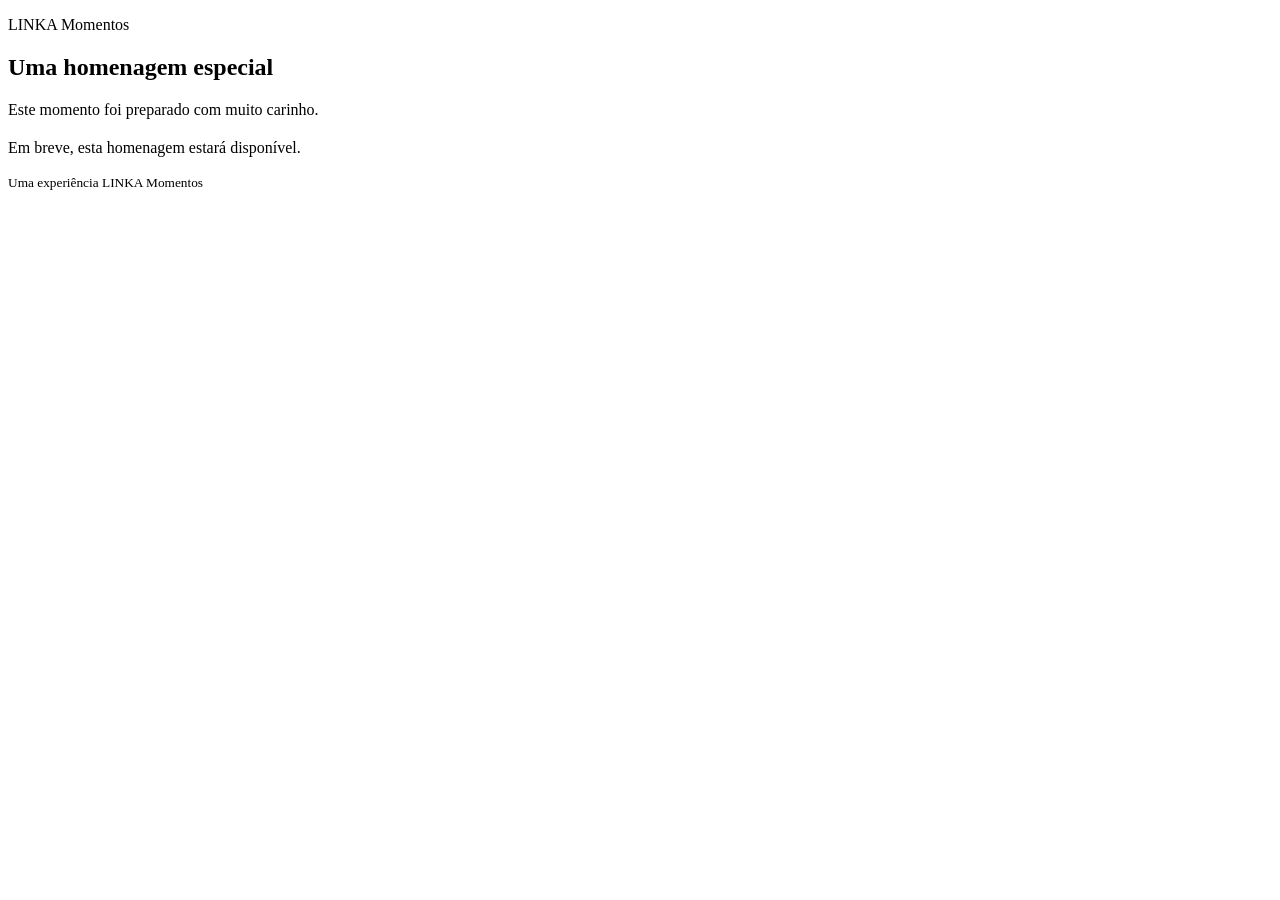
==== index.html @ e81083af "Create index.html" ====
<!DOCTYPE html>
<html lang="pt-BR">

<head>

    <meta charset="UTF-8">

    <meta
        name="viewport"
        content="width=device-width, initial-scale=1.0">

    <title>LINKA Momentos</title>

    <meta
        name="description"
        content="Uma homenagem especial criada com carinho.">

</head>

<body>

    <main>

        <section>

            <p>
                LINKA Momentos
            </p>

            <h1 id="titulo">
                Uma homenagem especial
            </h1>

            <p id="subtitulo">
                Este momento foi preparado com muito carinho.
            </p>

        </section>

        <section>

            <img
                id="fotoCapa"
                src=""
                alt="Foto principal da homenagem"
                hidden>

        </section>

        <section>

            <h2 id="homenageado"></h2>

            <p id="mensagem">
                Em breve, esta homenagem estará disponível.
            </p>

        </section>

        <section id="secaoVideo" hidden>

            <h2>
                Vídeo especial
            </h2>

            <video
                id="videoHomenagem"
                controls
                playsinline
                preload="metadata">

                Seu navegador não suporta reprodução de vídeo.

            </video>

        </section>

        <section id="secaoGaleria" hidden>

            <h2>
                Nossos momentos
            </h2>

            <div id="galeria"></div>

        </section>

        <footer>

            <p id="assinatura"></p>

            <small>
                Uma experiência LINKA Momentos
            </small>

        </footer>

    </main>

</body>

</html>
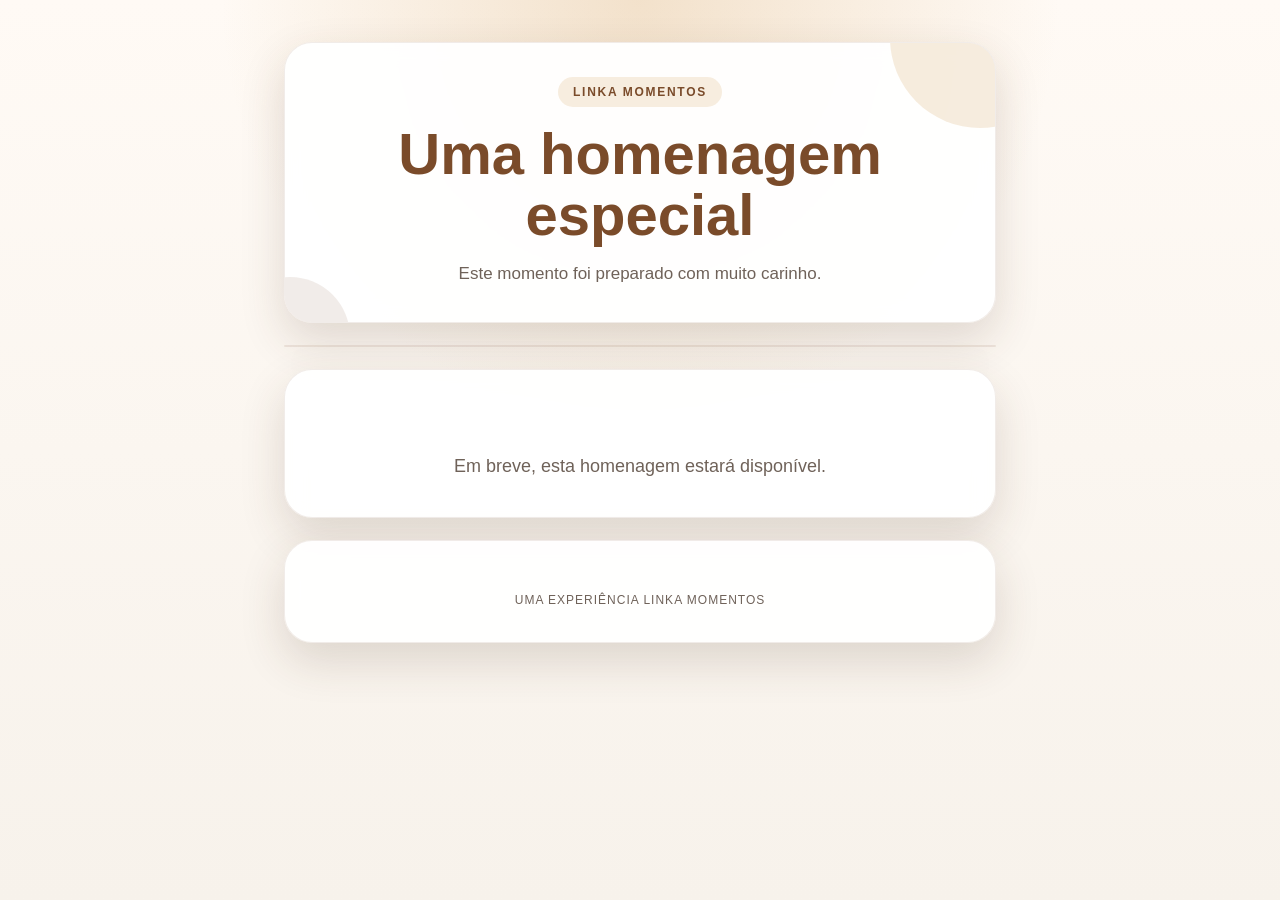
==== commit 8d2c0d49: "Update index.html" ====
--- a/index.html
+++ b/index.html
@@ -14,6 +14,10 @@
     <meta
         name="description"
         content="Uma homenagem especial criada com carinho.">
+
+    <link
+    rel="stylesheet"
+    href="assets/css/style.css">
 
 </head>
 
--- a/assets/css/style.css
+++ b/assets/css/style.css
@@ -0,0 +1,621 @@
+/* ===================================================
+   LINKA MOMENTOS
+   Estilo principal da página pública
+=================================================== */
+
+
+/* ===================================================
+   CONFIGURAÇÕES GERAIS
+=================================================== */
+
+:root {
+
+    --cor-principal: #7a4b2a;
+    --cor-secundaria: #d6a86a;
+    --cor-fundo: #f7f2eb;
+    --cor-card: rgba(255, 255, 255, 0.94);
+    --cor-texto: #2b211b;
+    --cor-texto-suave: #6f6259;
+    --cor-clara: #ffffff;
+
+    --sombra-suave:
+        0 18px 45px rgba(73, 47, 30, 0.16);
+
+    --raio-grande: 28px;
+    --raio-medio: 20px;
+    --raio-pequeno: 14px;
+}
+
+
+* {
+
+    margin: 0;
+    padding: 0;
+    box-sizing: border-box;
+}
+
+
+html {
+
+    scroll-behavior: smooth;
+}
+
+
+body {
+
+    min-height: 100vh;
+
+    font-family:
+        Arial,
+        Helvetica,
+        sans-serif;
+
+    color: var(--cor-texto);
+
+    background:
+        radial-gradient(
+            circle at top,
+            rgba(214, 168, 106, 0.30),
+            transparent 38%
+        ),
+        linear-gradient(
+            180deg,
+            #fffaf5 0%,
+            var(--cor-fundo) 100%
+        );
+
+    overflow-x: hidden;
+}
+
+
+/* ===================================================
+   CONTEÚDO PRINCIPAL
+=================================================== */
+
+main {
+
+    width: min(100%, 760px);
+
+    margin: 0 auto;
+
+    padding:
+        28px
+        18px
+        42px;
+}
+
+
+/* ===================================================
+   SEÇÕES
+=================================================== */
+
+section,
+footer {
+
+    width: 100%;
+
+    margin-bottom: 22px;
+
+    padding: 26px;
+
+    background: var(--cor-card);
+
+    border:
+        1px solid
+        rgba(122, 75, 42, 0.10);
+
+    border-radius: var(--raio-grande);
+
+    box-shadow: var(--sombra-suave);
+
+    backdrop-filter: blur(10px);
+
+    -webkit-backdrop-filter: blur(10px);
+}
+
+
+/* ===================================================
+   ABERTURA
+=================================================== */
+
+main section:first-child {
+
+    padding-top: 34px;
+
+    text-align: center;
+
+    position: relative;
+
+    overflow: hidden;
+}
+
+
+main section:first-child::before {
+
+    content: "";
+
+    position: absolute;
+
+    width: 180px;
+    height: 180px;
+
+    top: -95px;
+    right: -75px;
+
+    border-radius: 50%;
+
+    background:
+        rgba(214, 168, 106, 0.22);
+}
+
+
+main section:first-child::after {
+
+    content: "";
+
+    position: absolute;
+
+    width: 120px;
+    height: 120px;
+
+    bottom: -75px;
+    left: -55px;
+
+    border-radius: 50%;
+
+    background:
+        rgba(122, 75, 42, 0.10);
+}
+
+
+main section:first-child > * {
+
+    position: relative;
+
+    z-index: 1;
+}
+
+
+main section:first-child > p:first-child {
+
+    display: inline-block;
+
+    margin-bottom: 16px;
+
+    padding:
+        8px
+        15px;
+
+    font-size: 12px;
+    font-weight: 700;
+
+    letter-spacing: 1.7px;
+
+    text-transform: uppercase;
+
+    color: var(--cor-principal);
+
+    background:
+        rgba(214, 168, 106, 0.20);
+
+    border-radius: 999px;
+}
+
+
+#titulo {
+
+    max-width: 620px;
+
+    margin: 0 auto 14px;
+
+    font-size: clamp(
+        34px,
+        8vw,
+        58px
+    );
+
+    line-height: 1.06;
+
+    color: var(--cor-principal);
+}
+
+
+#subtitulo {
+
+    max-width: 560px;
+
+    margin: 0 auto;
+
+    font-size: 17px;
+
+    line-height: 1.65;
+
+    color: var(--cor-texto-suave);
+}
+
+
+/* ===================================================
+   FOTO DE CAPA
+=================================================== */
+
+main section:nth-child(2) {
+
+    padding: 0;
+
+    overflow: hidden;
+
+    background:
+        linear-gradient(
+            135deg,
+            rgba(122, 75, 42, 0.14),
+            rgba(214, 168, 106, 0.14)
+        );
+}
+
+
+#fotoCapa {
+
+    display: block;
+
+    width: 100%;
+
+    max-height: 620px;
+
+    object-fit: cover;
+}
+
+
+#fotoCapa[hidden] {
+
+    display: none;
+}
+
+
+/* ===================================================
+   MENSAGEM
+=================================================== */
+
+main section:nth-child(3) {
+
+    text-align: center;
+}
+
+
+#homenageado {
+
+    margin-bottom: 14px;
+
+    font-size: clamp(
+        27px,
+        6vw,
+        42px
+    );
+
+    color: var(--cor-principal);
+}
+
+
+#mensagem {
+
+    max-width: 620px;
+
+    margin: 0 auto;
+
+    white-space: pre-line;
+
+    font-size: 18px;
+
+    line-height: 1.8;
+
+    color: var(--cor-texto-suave);
+}
+
+
+/* ===================================================
+   TÍTULOS DAS SEÇÕES
+=================================================== */
+
+section h2 {
+
+    margin-bottom: 18px;
+
+    text-align: center;
+
+    font-size: 27px;
+
+    color: var(--cor-principal);
+}
+
+
+/* ===================================================
+   VÍDEO
+=================================================== */
+
+#videoHomenagem {
+
+    display: block;
+
+    width: 100%;
+
+    max-height: 560px;
+
+    background: #000000;
+
+    border-radius: var(--raio-medio);
+
+    box-shadow:
+        0 14px 30px rgba(0, 0, 0, 0.18);
+}
+
+
+/* ===================================================
+   GALERIA
+=================================================== */
+
+#galeria {
+
+    display: grid;
+
+    grid-template-columns:
+        repeat(
+            2,
+            minmax(0, 1fr)
+        );
+
+    gap: 12px;
+}
+
+
+#galeria img {
+
+    display: block;
+
+    width: 100%;
+
+    aspect-ratio: 1 / 1;
+
+    object-fit: cover;
+
+    border-radius: var(--raio-pequeno);
+
+    box-shadow:
+        0 8px 20px
+        rgba(70, 45, 30, 0.14);
+
+    transition:
+        transform 0.25s ease,
+        box-shadow 0.25s ease;
+}
+
+
+#galeria img:hover {
+
+    transform:
+        translateY(-3px)
+        scale(1.01);
+
+    box-shadow:
+        0 14px 28px
+        rgba(70, 45, 30, 0.20);
+}
+
+
+/* ===================================================
+   RODAPÉ
+=================================================== */
+
+footer {
+
+    margin-bottom: 0;
+
+    text-align: center;
+}
+
+
+#assinatura {
+
+    margin-bottom: 15px;
+
+    white-space: pre-line;
+
+    font-size: 19px;
+    font-weight: 700;
+
+    line-height: 1.6;
+
+    color: var(--cor-principal);
+}
+
+
+footer small {
+
+    font-size: 12px;
+
+    letter-spacing: 1px;
+
+    text-transform: uppercase;
+
+    color: var(--cor-texto-suave);
+}
+
+
+/* ===================================================
+   ELEMENTOS OCULTOS
+=================================================== */
+
+[hidden] {
+
+    display: none !important;
+}
+
+
+/* ===================================================
+   ANIMAÇÃO DE ENTRADA
+=================================================== */
+
+section,
+footer {
+
+    animation:
+        aparecer
+        0.7s
+        ease
+        both;
+}
+
+
+section:nth-child(2) {
+
+    animation-delay: 0.08s;
+}
+
+
+section:nth-child(3) {
+
+    animation-delay: 0.16s;
+}
+
+
+section:nth-child(4) {
+
+    animation-delay: 0.24s;
+}
+
+
+section:nth-child(5) {
+
+    animation-delay: 0.32s;
+}
+
+
+footer {
+
+    animation-delay: 0.40s;
+}
+
+
+@keyframes aparecer {
+
+    from {
+
+        opacity: 0;
+
+        transform:
+            translateY(18px);
+    }
+
+    to {
+
+        opacity: 1;
+
+        transform:
+            translateY(0);
+    }
+}
+
+
+/* ===================================================
+   RESPONSIVIDADE
+=================================================== */
+
+@media (min-width: 640px) {
+
+    main {
+
+        padding:
+            42px
+            24px
+            56px;
+    }
+
+
+    section,
+    footer {
+
+        padding: 34px;
+    }
+
+
+    #galeria {
+
+        grid-template-columns:
+            repeat(
+                3,
+                minmax(0, 1fr)
+            );
+
+        gap: 15px;
+    }
+}
+
+
+@media (max-width: 420px) {
+
+    main {
+
+        padding:
+            16px
+            12px
+            30px;
+    }
+
+
+    section,
+    footer {
+
+        margin-bottom: 16px;
+
+        padding: 21px;
+
+        border-radius: 22px;
+    }
+
+
+    #titulo {
+
+        font-size: 36px;
+    }
+
+
+    #subtitulo {
+
+        font-size: 15px;
+    }
+
+
+    #mensagem {
+
+        font-size: 16px;
+    }
+}
+
+
+/* ===================================================
+   ACESSIBILIDADE
+=================================================== */
+
+@media (
+    prefers-reduced-motion:
+    reduce
+) {
+
+    html {
+
+        scroll-behavior: auto;
+    }
+
+
+    *,
+    *::before,
+    *::after {
+
+        animation-duration:
+            0.01ms !important;
+
+        animation-iteration-count:
+            1 !important;
+
+        transition-duration:
+            0.01ms !important;
+    }
+}
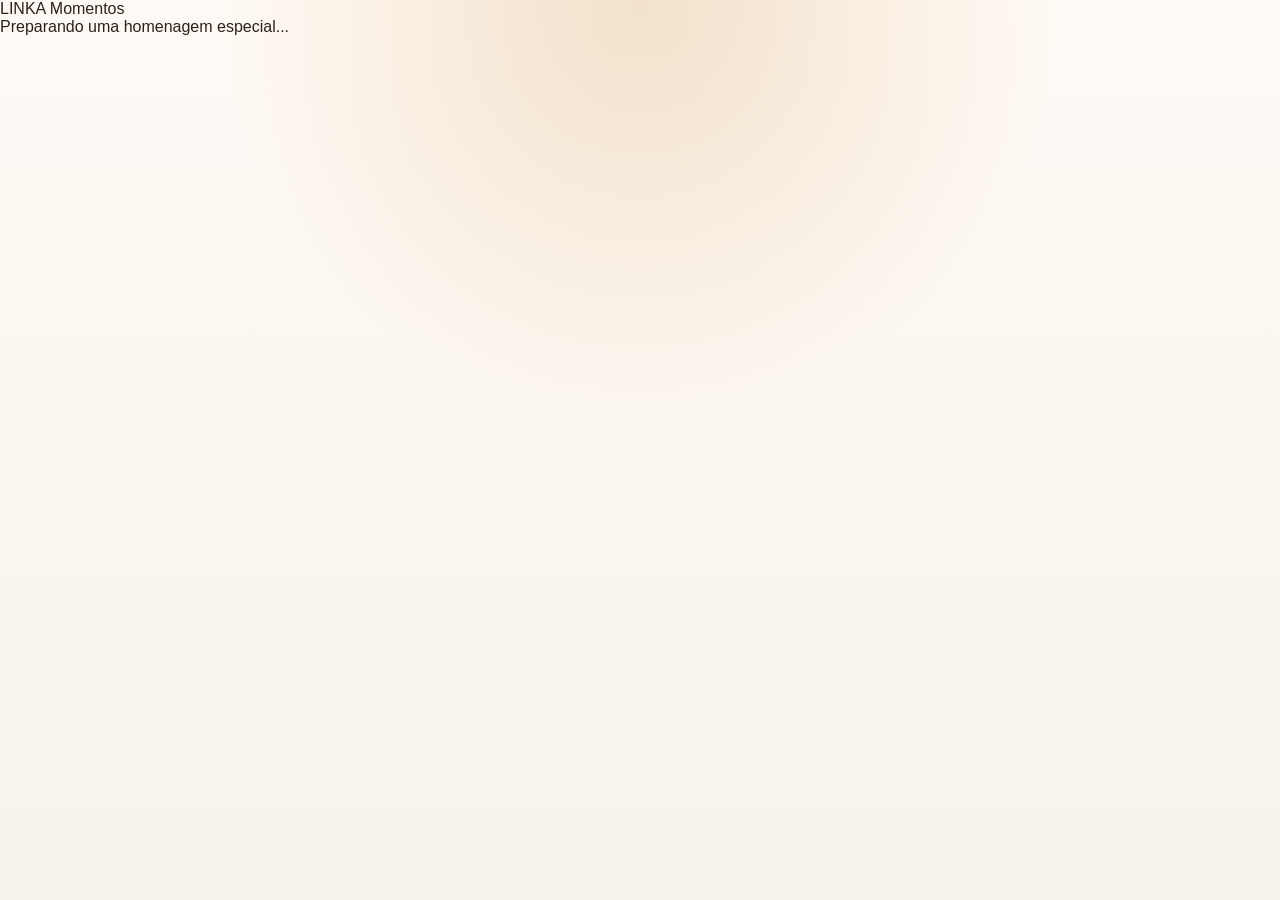
==== commit 3617ddc4: "Update index.html" ====
--- a/index.html
+++ b/index.html
@@ -7,7 +7,7 @@
 
     <meta
         name="viewport"
-        content="width=device-width, initial-scale=1.0">
+        content="width=device-width, initial-scale=1, viewport-fit=cover">
 
     <title>LINKA Momentos</title>
 
@@ -15,91 +15,552 @@
         name="description"
         content="Uma homenagem especial criada com carinho.">
 
+    <meta
+        name="theme-color"
+        content="#7a4b2a">
+
+    <meta
+        name="robots"
+        content="noindex, nofollow">
+
     <link
-    rel="stylesheet"
-    href="assets/css/style.css">
+        rel="preconnect"
+        href="https://fonts.googleapis.com">
+
+    <link
+        rel="preconnect"
+        href="https://fonts.gstatic.com"
+        crossorigin>
+
+    <link
+        href="https://fonts.googleapis.com/css2?family=DM+Sans:wght@400;500;600;700&family=Playfair+Display:wght@600;700&display=swap"
+        rel="stylesheet">
+
+    <link
+        rel="stylesheet"
+        href="assets/css/style.css">
 
 </head>
 
 <body>
 
-    <main>
-
-        <section>
+    <!-- ===================================================
+         EFEITOS DECORATIVOS
+    ==================================================== -->
+
+    <div
+        id="camadaEfeitos"
+        class="camada-efeitos"
+        aria-hidden="true">
+    </div>
+
+
+    <!-- ===================================================
+         TELA DE ABERTURA
+    ==================================================== -->
+
+    <div
+        id="telaAbertura"
+        class="tela-abertura">
+
+        <div class="abertura-conteudo">
+
+            <div
+                class="marca-abertura"
+                aria-label="LINKA Momentos">
+
+                <span class="marca-linka">
+                    LINKA
+                </span>
+
+                <span class="marca-momentos">
+                    Momentos
+                </span>
+
+            </div>
+
+            <div
+                class="abertura-simbolo"
+                aria-hidden="true">
+
+                <span></span>
+                <span></span>
+                <span></span>
+
+            </div>
+
+            <p id="textoAbertura">
+                Preparando uma homenagem especial...
+            </p>
+
+            <div
+                class="carregamento"
+                aria-label="Carregando">
+
+                <span></span>
+                <span></span>
+                <span></span>
+
+            </div>
+
+        </div>
+
+    </div>
+
+
+    <!-- ===================================================
+         ESTADO DE CARREGAMENTO
+    ==================================================== -->
+
+    <div
+        id="estadoCarregamento"
+        class="estado-sistema"
+        hidden>
+
+        <div class="estado-card">
+
+            <div class="spinner"></div>
+
+            <h1>
+                Carregando homenagem
+            </h1>
 
             <p>
-                LINKA Momentos
+                Aguarde só um instante.
             </p>
 
-            <h1 id="titulo">
-                Uma homenagem especial
+        </div>
+
+    </div>
+
+
+    <!-- ===================================================
+         ESTADO DE ERRO
+    ==================================================== -->
+
+    <div
+        id="estadoErro"
+        class="estado-sistema"
+        hidden>
+
+        <div class="estado-card">
+
+            <div
+                class="estado-icone"
+                aria-hidden="true">
+                ♡
+            </div>
+
+            <h1 id="tituloErro">
+                Homenagem não encontrada
             </h1>
 
-            <p id="subtitulo">
-                Este momento foi preparado com muito carinho.
+            <p id="mensagemErro">
+                Verifique se o endereço foi digitado corretamente.
             </p>
 
-        </section>
-
-        <section>
+            <button
+                id="btnTentarNovamente"
+                class="botao-principal"
+                type="button">
+
+                Tentar novamente
+
+            </button>
+
+        </div>
+
+    </div>
+
+
+    <!-- ===================================================
+         PÁGINA PÚBLICA
+    ==================================================== -->
+
+    <main
+        id="paginaHomenagem"
+        class="pagina-homenagem"
+        hidden>
+
+
+        <!-- ===================================================
+             APRESENTAÇÃO
+        ==================================================== -->
+
+        <header class="hero">
+
+            <div class="hero-fundo">
+
+                <img
+                    id="fotoCapa"
+                    src=""
+                    alt="Foto principal da homenagem"
+                    hidden>
+
+                <div class="hero-sobreposicao"></div>
+
+            </div>
+
+            <div class="hero-conteudo">
+
+                <div class="marca-publica">
+
+                    <span class="marca-linka">
+                        LINKA
+                    </span>
+
+                    <span class="marca-momentos">
+                        Momentos
+                    </span>
+
+                </div>
+
+                <p
+                    id="categoriaHomenagem"
+                    class="categoria-homenagem">
+                </p>
+
+                <h1 id="titulo">
+                    Uma homenagem especial
+                </h1>
+
+                <p
+                    id="subtitulo"
+                    class="subtitulo">
+                </p>
+
+                <button
+                    id="btnIniciarExperiencia"
+                    class="botao-iniciar"
+                    type="button"
+                    hidden>
+
+                    <span
+                        class="botao-icone"
+                        aria-hidden="true">
+                        ▶
+                    </span>
+
+                    <span id="textoBotaoIniciar">
+                        Abrir homenagem
+                    </span>
+
+                </button>
+
+                <div
+                    class="indicador-rolagem"
+                    aria-hidden="true">
+
+                    <span></span>
+
+                </div>
+
+            </div>
+
+        </header>
+
+
+        <!-- ===================================================
+             CONTEÚDO DA HOMENAGEM
+        ==================================================== -->
+
+        <div
+            id="conteudoHomenagem"
+            class="conteudo-homenagem">
+
+
+            <!-- ===================================================
+                 HOMENAGEADO E MENSAGEM
+            ==================================================== -->
+
+            <section
+                id="secaoMensagem"
+                class="secao secao-mensagem">
+
+                <div class="ornamento-titulo">
+                    <span></span>
+                    <i aria-hidden="true">♡</i>
+                    <span></span>
+                </div>
+
+                <p
+                    id="chamadaHomenageado"
+                    class="chamada-secao">
+                    Esta homenagem é para
+                </p>
+
+                <h2 id="homenageado"></h2>
+
+                <div class="mensagem-card">
+
+                    <span
+                        class="aspas aspas-inicio"
+                        aria-hidden="true">
+                        “
+                    </span>
+
+                    <p id="mensagem"></p>
+
+                    <span
+                        class="aspas aspas-final"
+                        aria-hidden="true">
+                        ”
+                    </span>
+
+                </div>
+
+            </section>
+
+
+            <!-- ===================================================
+                 VÍDEOS
+            ==================================================== -->
+
+            <section
+                id="secaoVideos"
+                class="secao secao-videos"
+                hidden>
+
+                <div class="cabecalho-secao">
+
+                    <p
+                        id="subtituloVideos"
+                        class="chamada-secao">
+                        Aperte o play
+                    </p>
+
+                    <h2 id="tituloVideos">
+                        Uma mensagem em vídeo
+                    </h2>
+
+                    <p
+                        id="descricaoVideos"
+                        class="descricao-secao">
+                    </p>
+
+                </div>
+
+                <div
+                    id="listaVideos"
+                    class="lista-videos">
+                </div>
+
+            </section>
+
+
+            <!-- ===================================================
+                 GALERIA DE FOTOS
+            ==================================================== -->
+
+            <section
+                id="secaoGaleria"
+                class="secao secao-galeria"
+                hidden>
+
+                <div class="cabecalho-secao">
+
+                    <p
+                        id="subtituloGaleria"
+                        class="chamada-secao">
+                        Memórias especiais
+                    </p>
+
+                    <h2 id="tituloGaleria">
+                        Nossos momentos
+                    </h2>
+
+                    <p
+                        id="descricaoGaleria"
+                        class="descricao-secao">
+                    </p>
+
+                </div>
+
+                <div
+                    id="galeria"
+                    class="galeria">
+                </div>
+
+            </section>
+
+
+            <!-- ===================================================
+                 ASSINATURA
+            ==================================================== -->
+
+            <section
+                id="secaoAssinatura"
+                class="secao secao-assinatura">
+
+                <div
+                    class="assinatura-simbolo"
+                    aria-hidden="true">
+                    ♡
+                </div>
+
+                <p id="assinatura"></p>
+
+            </section>
+
+
+            <!-- ===================================================
+                 COMPARTILHAMENTO
+            ==================================================== -->
+
+            <section
+                id="secaoCompartilhar"
+                class="secao secao-compartilhar">
+
+                <p>
+                    Guarde e compartilhe esta lembrança
+                </p>
+
+                <button
+                    id="btnCompartilhar"
+                    class="botao-secundario"
+                    type="button">
+
+                    <span aria-hidden="true">
+                        ↗
+                    </span>
+
+                    Compartilhar homenagem
+
+                </button>
+
+            </section>
+
+        </div>
+
+
+        <!-- ===================================================
+             RODAPÉ
+        ==================================================== -->
+
+        <footer class="rodape">
+
+            <div class="marca-rodape">
+
+                <span class="marca-linka">
+                    LINKA
+                </span>
+
+                <span class="marca-momentos">
+                    Momentos
+                </span>
+
+            </div>
+
+            <p>
+                Transformando sentimentos em lembranças digitais.
+            </p>
+
+        </footer>
+
+    </main>
+
+
+    <!-- ===================================================
+         VISUALIZAÇÃO AMPLIADA DAS FOTOS
+    ==================================================== -->
+
+    <div
+        id="visualizadorFotos"
+        class="visualizador-fotos"
+        role="dialog"
+        aria-modal="true"
+        aria-label="Visualização da fotografia"
+        hidden>
+
+        <button
+            id="btnFecharFoto"
+            class="visualizador-fechar"
+            type="button"
+            aria-label="Fechar fotografia">
+
+            ×
+
+        </button>
+
+        <button
+            id="btnFotoAnterior"
+            class="visualizador-navegacao visualizador-anterior"
+            type="button"
+            aria-label="Fotografia anterior">
+
+            ‹
+
+        </button>
+
+        <figure>
 
             <img
-                id="fotoCapa"
+                id="fotoAmpliada"
                 src=""
-                alt="Foto principal da homenagem"
-                hidden>
-
-        </section>
-
-        <section>
-
-            <h2 id="homenageado"></h2>
-
-            <p id="mensagem">
-                Em breve, esta homenagem estará disponível.
-            </p>
-
-        </section>
-
-        <section id="secaoVideo" hidden>
-
-            <h2>
-                Vídeo especial
-            </h2>
-
-            <video
-                id="videoHomenagem"
-                controls
-                playsinline
-                preload="metadata">
-
-                Seu navegador não suporta reprodução de vídeo.
-
-            </video>
-
-        </section>
-
-        <section id="secaoGaleria" hidden>
-
-            <h2>
-                Nossos momentos
-            </h2>
-
-            <div id="galeria"></div>
-
-        </section>
-
-        <footer>
-
-            <p id="assinatura"></p>
-
-            <small>
-                Uma experiência LINKA Momentos
-            </small>
-
-        </footer>
-
-    </main>
+                alt="Fotografia ampliada">
+
+            <figcaption id="legendaFoto"></figcaption>
+
+        </figure>
+
+        <button
+            id="btnProximaFoto"
+            class="visualizador-navegacao visualizador-proxima"
+            type="button"
+            aria-label="Próxima fotografia">
+
+            ›
+
+        </button>
+
+    </div>
+
+
+    <!-- ===================================================
+         CONTROLE DE MÚSICA
+    ==================================================== -->
+
+    <button
+        id="btnMusica"
+        class="controle-musica"
+        type="button"
+        aria-label="Ativar música"
+        aria-pressed="false"
+        hidden>
+
+        <span
+            id="iconeMusica"
+            aria-hidden="true">
+            ♪
+        </span>
+
+    </button>
+
+    <audio
+        id="audioHomenagem"
+        preload="metadata"
+        loop>
+    </audio>
+
+
+    <!-- ===================================================
+         AVISO FLUTUANTE
+    ==================================================== -->
+
+    <div
+        id="aviso"
+        class="aviso"
+        role="status"
+        aria-live="polite"
+        hidden>
+    </div>
+
+
+    <!-- ===================================================
+         JAVASCRIPT
+    ==================================================== -->
+
+    <script src="assets/js/app.js"></script>
 
 </body>
 
